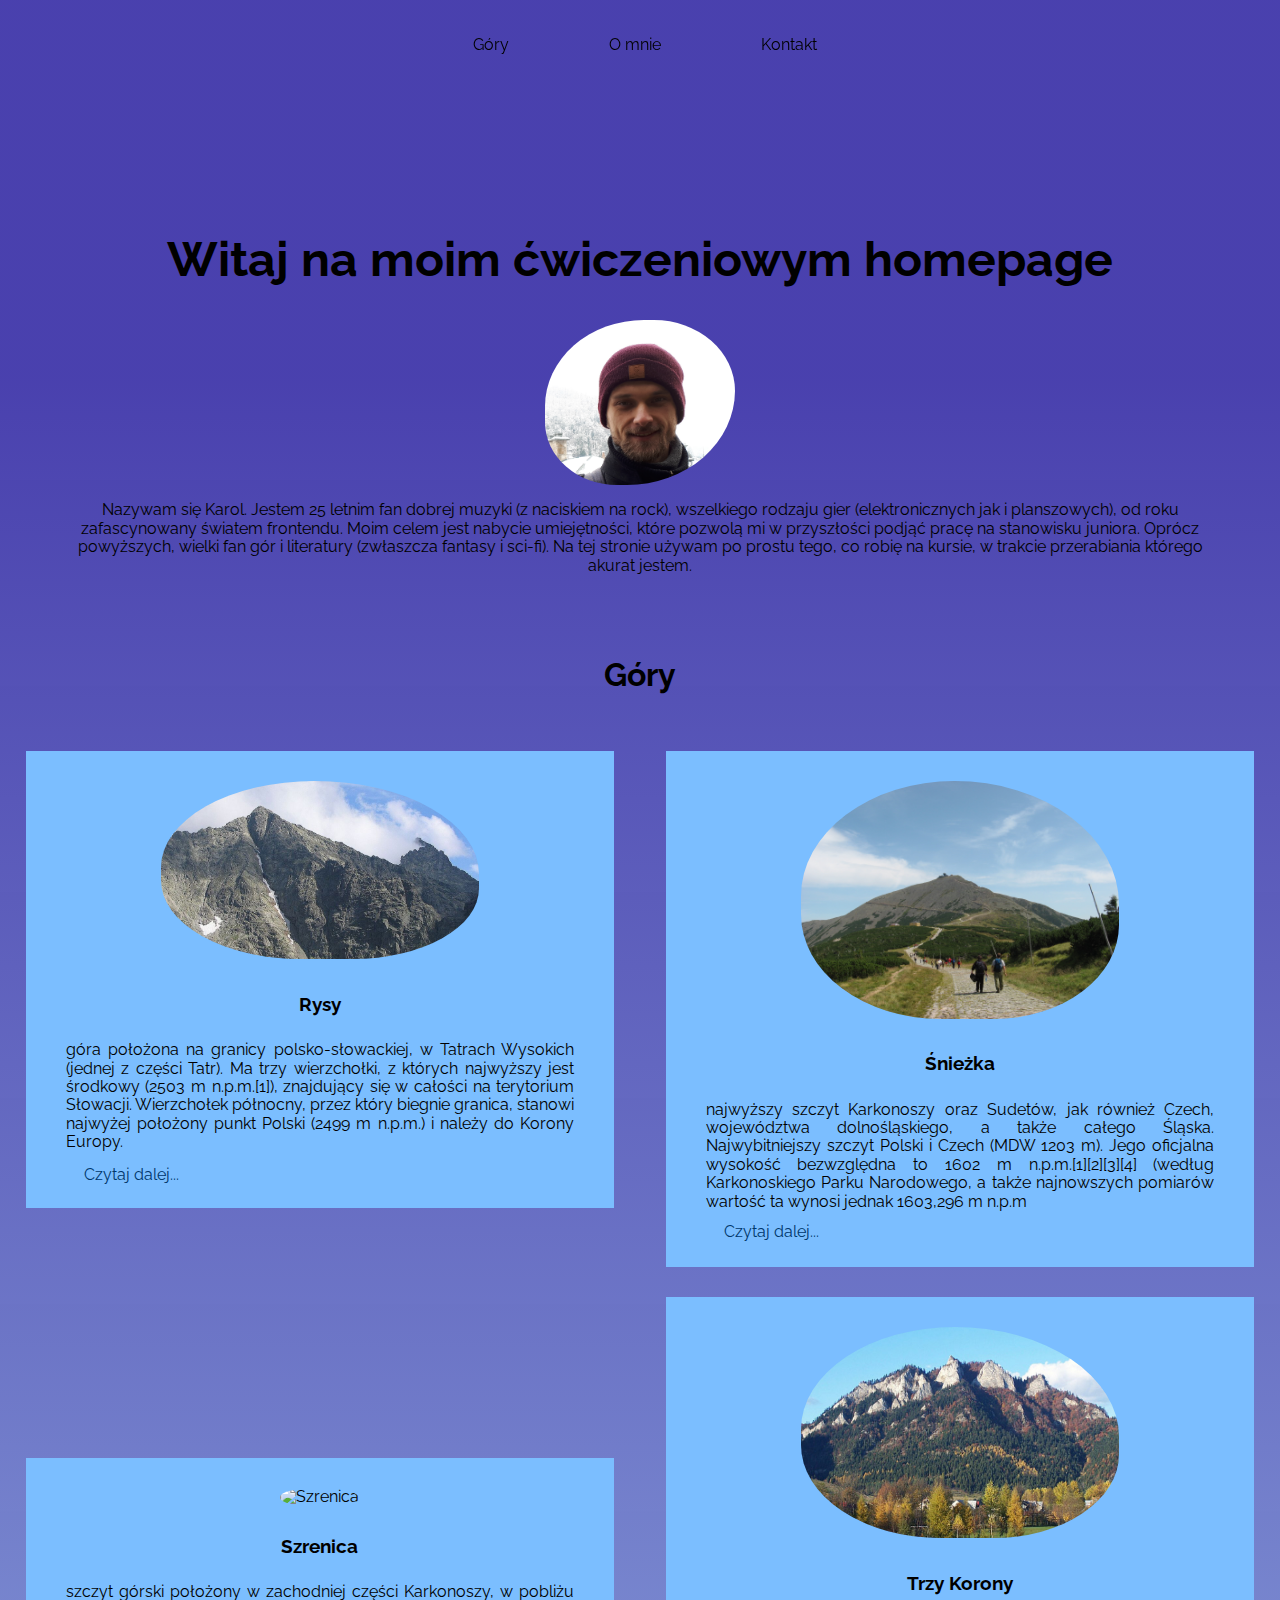
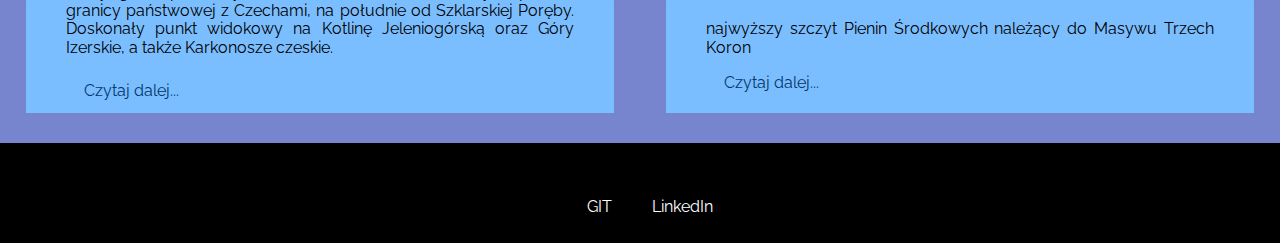
==== index.html @ 185f8877 "Updates" ====
<!DOCTYPE html>
<html lang="pl">
<head>
  <meta charset="UTF-8">
  <meta name="viewport" content="width=device-width, initial-scale=1.0">
  <meta http-equiv="X-UA-Compatible" content="ie=edge">
	<title>myMountains</title>
	<link href="https://fonts.googleapis.com/css?family=Raleway:400,700&display=swap&subset=latin-ext" rel="stylesheet">
	<link rel="stylesheet" href="css/main.css">
  <script src="https://kit.fontawesome.com/187335cbf2.js"></script>
  <script src="js/main.js" defer></script>
</head>
<body>
  <nav class="navigation navigation--js" id="nav">
    <ul class="navigation__list">
        <li class="navigation__item"><a href="#mountains" class="navigation__link"><i class="fas fa-mountain"></i>Góry</a></li>
        <li class="navigation__item"><a href="#about" class="navigation__link"><i class="fas fa-male"></i>O mnie</a></li>
        <li class="navigation__item"><a href="contact.html" class="navigation__link" target="_blank"><i class="fas fa-file-signature"></i>Kontakt</a></li>
    </ul>
  </nav>
  <button class="menu__switcher menu__switcher--js " aria-label="open the menu"><i class="fas fa-bars"></i></button>
  <header class="header" id="about">
    <h1 class="header__title">Witaj na moim ćwiczeniowym homepage</h1>
    <div class="header__container">
      <img class="header__img" src="assets/img/img.png" alt="Karol Chilimoniuk">
      <p class="header__paragraph">Nazywam się Karol. Jestem 25 letnim fan dobrej muzyki (z naciskiem na rock), wszelkiego rodzaju gier (elektronicznych jak i planszowych), od roku zafascynowany światem frontendu. Moim celem jest nabycie umiejętności, które pozwolą mi w przyszłości podjąć pracę na stanowisku juniora. Oprócz powyższych, wielki fan gór i literatury (zwłaszcza fantasy i sci-fi). Na tej stronie używam po prostu tego, co robię na kursie, w trakcie przerabiania którego akurat jestem.</p>
    </div> 
  </header>
  <main class="main">
    <h2 class="main__title" id="mountains">Góry</h2>
    <article class="main__article">
      <div class="img__container"><img class="main__article-img" src="assets/img/rysy.jpg" alt="Rysy"></div>
      <h3 class="main__article-title">
        Rysy
      </h3>
      <p class="main__article-paragraph"> góra położona na granicy polsko-słowackiej, w Tatrach Wysokich (jednej z części Tatr). Ma trzy wierzchołki, z których najwyższy jest środkowy (2503 m n.p.m.[1]), znajdujący się w całości na terytorium Słowacji. Wierzchołek północny, przez który biegnie granica, stanowi najwyżej położony punkt Polski (2499 m n.p.m.) i należy do Korony Europy.</p>
      <a href="#" class="main__article-link">Czytaj dalej...</a>
    </article>
    <article class="main__article">
      <div class="img__container"><img class="main__article-img" src="assets/img/sniezka.jpg" alt="Śnieżka"></div>
      <h3 class="main__article-title">
        Śnieżka
      </h3>
      <p class="main__article-paragraph">najwyższy szczyt Karkonoszy oraz Sudetów, jak również Czech, województwa dolnośląskiego, a także całego Śląska. Najwybitniejszy szczyt Polski i Czech (MDW 1203 m). Jego oficjalna wysokość bezwzględna to 1602 m n.p.m.[1][2][3][4] (według Karkonoskiego Parku Narodowego, a także najnowszych pomiarów wartość ta wynosi jednak 1603,296 m n.p.m</p>
      <a href="#" class="main__article-link">Czytaj dalej...</a>
    </article>
    <article class="main__article">
      <div class="img__container"><img class="main__article-img" src="assets/img/szrenica.jpg" alt="Szrenica"></div>
      <h3 class="main__article-title">
        Szrenica
      </h3>
      <p class="main__article-paragraph">szczyt górski położony w zachodniej części Karkonoszy, w pobliżu granicy państwowej z Czechami, na południe od Szklarskiej Poręby. Doskonały punkt widokowy na Kotlinę Jeleniogórską oraz Góry Izerskie, a także Karkonosze czeskie.</p>
      <a href="#" class="main__article-link">Czytaj dalej...</a>
    </article>
    <article class="main__article">
      <div class="img__container"><img class="main__article-img" src="assets/img/trzy korony.jpg" alt="Trzy Korony"></div>
      <h3 class="main__article-title">
          Trzy Korony
      </h3>
      <p class="main__article-paragraph">najwyższy szczyt Pienin Środkowych należący do Masywu Trzech Koron</p>
      <a href="#" class="main__article-link">Czytaj dalej...</a>
    </article>
  </main>
  <footer class="footer">
    <nav class="navigation__footer">
        <ul class="navigation__footer-list">
          <li class="navigation__footer-item"><a href="https://github.com/KarolChilimoniuk" class="navigation__link--color" target="_blank"><i class="fab fa-github-square"></i>GIT</a></li>
          <li class="navigation__footer-item"><a href="" class="navigation__link--color"><i class="fab fa-linkedin"></i>LinkedIn</a></li>
        </ul>
    </nav>
    <a href="#nav"><i class="fas fa-arrow-circle-up"></i></a> 
  </footer>
  
</body>
</html>
---- css/main.css ----
/*! normalize.css v8.0.1 | MIT License | github.com/necolas/normalize.css */
/* Document
   ========================================================================== */
/**
 * 1. Correct the line height in all browsers.
 * 2. Prevent adjustments of font size after orientation changes in iOS.
 */
html {
  line-height: 1.15;
  /* 1 */
  -webkit-text-size-adjust: 100%;
  /* 2 */ }

/* Sections
   ========================================================================== */
/**
 * Remove the margin in all browsers.
 */
body {
  margin: 0; }

/**
 * Render the `main` element consistently in IE.
 */
main {
  display: block; }

/**
 * Correct the font size and margin on `h1` elements within `section` and
 * `article` contexts in Chrome, Firefox, and Safari.
 */
h1 {
  font-size: 2em;
  margin: 0.67em 0; }

/* Grouping content
   ========================================================================== */
/**
 * 1. Add the correct box sizing in Firefox.
 * 2. Show the overflow in Edge and IE.
 */
hr {
  -webkit-box-sizing: content-box;
          box-sizing: content-box;
  /* 1 */
  height: 0;
  /* 1 */
  overflow: visible;
  /* 2 */ }

/**
 * 1. Correct the inheritance and scaling of font size in all browsers.
 * 2. Correct the odd `em` font sizing in all browsers.
 */
pre {
  font-family: monospace, monospace;
  /* 1 */
  font-size: 1em;
  /* 2 */ }

/* Text-level semantics
   ========================================================================== */
/**
 * Remove the gray background on active links in IE 10.
 */
a {
  background-color: transparent; }

/**
 * 1. Remove the bottom border in Chrome 57-
 * 2. Add the correct text decoration in Chrome, Edge, IE, Opera, and Safari.
 */
abbr[title] {
  border-bottom: none;
  /* 1 */
  text-decoration: underline;
  /* 2 */
  -webkit-text-decoration: underline dotted;
          text-decoration: underline dotted;
  /* 2 */ }

/**
 * Add the correct font weight in Chrome, Edge, and Safari.
 */
b,
strong {
  font-weight: bolder; }

/**
 * 1. Correct the inheritance and scaling of font size in all browsers.
 * 2. Correct the odd `em` font sizing in all browsers.
 */
code,
kbd,
samp {
  font-family: monospace, monospace;
  /* 1 */
  font-size: 1em;
  /* 2 */ }

/**
 * Add the correct font size in all browsers.
 */
small {
  font-size: 80%; }

/**
 * Prevent `sub` and `sup` elements from affecting the line height in
 * all browsers.
 */
sub,
sup {
  font-size: 75%;
  line-height: 0;
  position: relative;
  vertical-align: baseline; }

sub {
  bottom: -0.25em; }

sup {
  top: -0.5em; }

/* Embedded content
   ========================================================================== */
/**
 * Remove the border on images inside links in IE 10.
 */
img {
  border-style: none; }

/* Forms
   ========================================================================== */
/**
 * 1. Change the font styles in all browsers.
 * 2. Remove the margin in Firefox and Safari.
 */
button,
input,
optgroup,
select,
textarea {
  font-family: inherit;
  /* 1 */
  font-size: 100%;
  /* 1 */
  line-height: 1.15;
  /* 1 */
  margin: 0;
  /* 2 */ }

/**
 * Show the overflow in IE.
 * 1. Show the overflow in Edge.
 */
button,
input {
  /* 1 */
  overflow: visible; }

/**
 * Remove the inheritance of text transform in Edge, Firefox, and IE.
 * 1. Remove the inheritance of text transform in Firefox.
 */
button,
select {
  /* 1 */
  text-transform: none; }

/**
 * Correct the inability to style clickable types in iOS and Safari.
 */
button,
[type="button"],
[type="reset"],
[type="submit"] {
  -webkit-appearance: button; }

/**
 * Remove the inner border and padding in Firefox.
 */
button::-moz-focus-inner,
[type="button"]::-moz-focus-inner,
[type="reset"]::-moz-focus-inner,
[type="submit"]::-moz-focus-inner {
  border-style: none;
  padding: 0; }

/**
 * Restore the focus styles unset by the previous rule.
 */
button:-moz-focusring,
[type="button"]:-moz-focusring,
[type="reset"]:-moz-focusring,
[type="submit"]:-moz-focusring {
  outline: 1px dotted ButtonText; }

/**
 * Correct the padding in Firefox.
 */
fieldset {
  padding: 0.35em 0.75em 0.625em; }

/**
 * 1. Correct the text wrapping in Edge and IE.
 * 2. Correct the color inheritance from `fieldset` elements in IE.
 * 3. Remove the padding so developers are not caught out when they zero out
 *    `fieldset` elements in all browsers.
 */
legend {
  -webkit-box-sizing: border-box;
          box-sizing: border-box;
  /* 1 */
  color: inherit;
  /* 2 */
  display: table;
  /* 1 */
  max-width: 100%;
  /* 1 */
  padding: 0;
  /* 3 */
  white-space: normal;
  /* 1 */ }

/**
 * Add the correct vertical alignment in Chrome, Firefox, and Opera.
 */
progress {
  vertical-align: baseline; }

/**
 * Remove the default vertical scrollbar in IE 10+.
 */
textarea {
  overflow: auto; }

/**
 * 1. Add the correct box sizing in IE 10.
 * 2. Remove the padding in IE 10.
 */
[type="checkbox"],
[type="radio"] {
  -webkit-box-sizing: border-box;
          box-sizing: border-box;
  /* 1 */
  padding: 0;
  /* 2 */ }

/**
 * Correct the cursor style of increment and decrement buttons in Chrome.
 */
[type="number"]::-webkit-inner-spin-button,
[type="number"]::-webkit-outer-spin-button {
  height: auto; }

/**
 * 1. Correct the odd appearance in Chrome and Safari.
 * 2. Correct the outline style in Safari.
 */
[type="search"] {
  -webkit-appearance: textfield;
  /* 1 */
  outline-offset: -2px;
  /* 2 */ }

/**
 * Remove the inner padding in Chrome and Safari on macOS.
 */
[type="search"]::-webkit-search-decoration {
  -webkit-appearance: none; }

/**
 * 1. Correct the inability to style clickable types in iOS and Safari.
 * 2. Change font properties to `inherit` in Safari.
 */
::-webkit-file-upload-button {
  -webkit-appearance: button;
  /* 1 */
  font: inherit;
  /* 2 */ }

/* Interactive
   ========================================================================== */
/*
 * Add the correct display in Edge, IE 10+, and Firefox.
 */
details {
  display: block; }

/*
 * Add the correct display in all browsers.
 */
summary {
  display: list-item; }

/* Misc
   ========================================================================== */
/**
 * Add the correct display in IE 10+.
 */
template {
  display: none; }

/**
 * Add the correct display in IE 10.
 */
[hidden] {
  display: none; }

/*contact*/
.contact {
  display: -webkit-box;
  display: -ms-flexbox;
  display: flex;
  -webkit-box-orient: vertical;
  -webkit-box-direction: normal;
      -ms-flex-direction: column;
          flex-direction: column;
  -ms-grid-column-span: 2;
  grid-column-end: 4;
  -ms-grid-column: 2;
      grid-column-start: 2;
  -ms-grid-row-span: 2;
  grid-row-end: 4;
  -ms-grid-row: 2;
      grid-row-start: 2;
  padding: 40px 0 40px 0; }
  .contact .introduction {
    display: -webkit-box;
    display: -ms-flexbox;
    display: flex;
    -webkit-box-orient: vertical;
    -webkit-box-direction: normal;
        -ms-flex-direction: column;
            flex-direction: column;
    padding: 120px 60px 20px 60px;
    text-align: center; }
    .contact .introduction__img {
      border-bottom-right-radius: 60%;
      border-bottom-left-radius: 40%;
      border-top-left-radius: 55%;
      border-top-right-radius: 45%;
      margin: auto;
      width: 190px; }
    .contact .introduction__paragraph {
      text-align: justify; }
      .contact .introduction__paragraph--transform {
        text-transform: uppercase; }
  .contact .form__container {
    -webkit-box-align: center;
        -ms-flex-align: center;
            align-items: center;
    display: -webkit-box;
    display: -ms-flexbox;
    display: flex;
    -webkit-box-orient: vertical;
    -webkit-box-direction: normal;
        -ms-flex-direction: column;
            flex-direction: column; }
    .contact .form__container .form {
      -webkit-box-align: center;
          -ms-flex-align: center;
              align-items: center;
      display: -webkit-box;
      display: -ms-flexbox;
      display: flex;
      -webkit-box-orient: vertical;
      -webkit-box-direction: normal;
          -ms-flex-direction: column;
              flex-direction: column;
      width: 80%; }
      .contact .form__container .form__paragraph {
        -ms-flex-line-pack: center;
            align-content: center;
        display: -webkit-box;
        display: -ms-flexbox;
        display: flex;
        -webkit-box-orient: vertical;
        -webkit-box-direction: normal;
            -ms-flex-direction: column;
                flex-direction: column;
        width: 90%; }
      .contact .form__container .form__label {
        margin-bottom: 10px; }
      .contact .form__container .form__input {
        background-color: transparent;
        border: 0;
        border-bottom: 2px solid #72EABA; }
        .contact .form__container .form__input--css-style {
          background-color: transparent;
          border: 1px solid #000;
          margin: auto;
          padding: 10px;
          width: 150px; }
          .contact .form__container .form__input--css-style:hover {
            color: #fff;
            border: 1px solid #fff; }
        .contact .form__container .form__input::-webkit-input-placeholder {
          color: #fff; }
        .contact .form__container .form__input::-moz-placeholder {
          color: #fff; }
        .contact .form__container .form__input:-ms-input-placeholder {
          color: #fff; }
        .contact .form__container .form__input::-ms-input-placeholder {
          color: #fff; }
        .contact .form__container .form__input::placeholder {
          color: #fff; }
      .contact .form__container .form__textarea {
        height: 100px; }

html {
  -webkit-box-sizing: border-box;
          box-sizing: border-box;
  font-family: 'Raleway', sans-serif; }

*, *:before, *:after {
  -webkit-box-sizing: inherit;
          box-sizing: inherit; }

body {
  background: -webkit-gradient(linear, left top, left bottom, color-stop(21%, rgba(69, 60, 172, 0.975228)), color-stop(90%, #7785ce));
  background: -webkit-linear-gradient(top, rgba(69, 60, 172, 0.975228) 21%, #7785ce 90%);
  background: -o-linear-gradient(top, rgba(69, 60, 172, 0.975228) 21%, #7785ce 90%);
  background: linear-gradient(180deg, rgba(69, 60, 172, 0.975228) 21%, #7785ce 90%);
  display: -ms-grid;
  display: grid;
  -ms-grid-columns: 1fr;
  grid-template-columns: 1fr;
  -ms-grid-rows: 80px auto auto 50px;
  grid-template-rows: 80px auto auto 50px;
  min-height: 100vh; }

/*navigation */
.navigation {
  background: transparent;
  display: none;
  position: fixed;
  width: 100%;
  z-index: 2; }
  .navigation__list {
    display: -webkit-box;
    display: -ms-flexbox;
    display: flex;
    -webkit-box-orient: vertical;
    -webkit-box-direction: normal;
        -ms-flex-direction: column;
            flex-direction: column;
    list-style-type: none;
    padding: 0;
    text-align: center; }
    @media screen and (min-width: 641px) {
      .navigation__list {
        -webkit-box-orient: horizontal;
        -webkit-box-direction: normal;
            -ms-flex-direction: row;
                flex-direction: row;
        -webkit-box-pack: center;
            -ms-flex-pack: center;
                justify-content: center; } }
  @media screen and (min-width: 641px) {
    .navigation__item:nth-of-type(1) {
      margin-right: 45px; } }
  @media screen and (min-width: 641px) {
    .navigation__item:nth-of-type(2) {
      margin-left: 45px;
      margin-right: 45px; } }
  @media screen and (min-width: 641px) {
    .navigation__item:nth-of-type(3) {
      margin-left: 45px; } }
  .navigation__link {
    color: #000;
    line-height: 45px;
    text-decoration: none;
    -webkit-transition: color 0.2s linear;
    -o-transition: color 0.2s linear;
    transition: color 0.2s linear; }
    .navigation__link .fa-mountain, .navigation__link .fa-github-square, .navigation__link .fa-linkedin, .navigation__link .fa-male, .navigation__link .fa-file-signature {
      font-size: 2rem;
      margin-right: 10px; }
  .navigation__link:hover {
    color: #72EABA; }
  @media screen and (min-width: 641px) {
    .navigation {
      display: block; } }

.navigation--visible {
  background-color: #A6CEF4;
  display: block;
  width: 100%;
  z-index: 2; }

.menu__switcher {
  background-color: transparent;
  border: 0;
  height: 50px;
  left: 20px;
  position: fixed;
  top: 20px;
  width: 50px;
  z-index: 2; }
  .menu__switcher .fa-bars, .menu__switcher .fa-times {
    font-size: 2rem; }
  @media screen and (min-width: 641px) {
    .menu__switcher {
      display: none; } }

/*header*/
.header {
  -ms-grid-row-span: 1;
  grid-row-end: 3;
  -ms-grid-row: 2;
      grid-row-start: 2;
  padding: 120px 60px 20px 60px;
  text-align: center; }
  .header__title {
    font-size: 3rem; }
  .header__container {
    display: -webkit-box;
    display: -ms-flexbox;
    display: flex;
    -webkit-box-orient: vertical;
    -webkit-box-direction: normal;
        -ms-flex-direction: column;
            flex-direction: column;
    -webkit-box-pack: center;
        -ms-flex-pack: center;
            justify-content: center; }
  .header__img {
    border-top-left-radius: 55%;
    border-top-right-radius: 45%;
    border-bottom-right-radius: 60%;
    border-bottom-left-radius: 40%;
    margin: auto;
    width: 190px; }

/*main*/
.main {
  -webkit-box-align: center;
      -ms-flex-align: center;
          align-items: center;
  display: -webkit-box;
  display: -ms-flexbox;
  display: flex;
  -webkit-box-orient: vertical;
  -webkit-box-direction: normal;
      -ms-flex-flow: column wrap;
          flex-flow: column wrap;
  -ms-grid-row-span: 1;
  grid-row-end: 4;
  -ms-grid-row: 3;
      grid-row-start: 3;
  -webkit-box-pack: justify;
      -ms-flex-pack: justify;
          justify-content: space-between;
  overflow: hidden;
  padding-top: 20px; }
  .main__title {
    -ms-flex-preferred-size: 100%;
        flex-basis: 100%;
    font-size: 2rem;
    text-align: center; }
    @media screen and (min-width: 641px) {
      .main__title {
        padding-bottom: 30px; } }
  .main__article {
    background-color: #7BBEFF;
    display: -webkit-box;
    display: -ms-flexbox;
    display: flex;
    -webkit-box-orient: vertical;
    -webkit-box-direction: normal;
        -ms-flex-direction: column;
            flex-direction: column;
    margin-bottom: 30px;
    -webkit-box-ordinal-group: 2;
        -ms-flex-order: 1;
            order: 1;
    padding: 30px 30px 30px 30px;
    position: relative;
    width: 90%; }
    .main__article .img__container {
      text-align: center; }
      .main__article .img__container .main__article-img {
        border-bottom-left-radius: 50%;
        border-bottom-right-radius: 45%;
        border-top-left-radius: 55%;
        border-top-right-radius: 59%;
        -webkit-transition: height 0.2s linear, width 0.2s linear;
        -o-transition: height 0.2s linear, width 0.2s linear;
        transition: height 0.2s linear, width 0.2s linear;
        width: 60%; }
      .main__article .img__container:hover > .main__article-img {
        width: 70%; }
    .main__article-title {
      margin: 0;
      padding-top: 30px;
      text-align: center; }
    .main__article:nth-of-type(3), .main__article:nth-of-type(4) {
      -ms-flex-item-align: end;
          align-self: flex-end; }
    @media screen and (min-width: 641px) {
      .main__article {
        width: 46%; } }
  .main__article-paragraph {
    text-align: justify;
    padding: 10px; }
  .main__article-link {
    bottom: 5%;
    color: #00376C;
    left: 10%;
    cursor: pointer;
    position: absolute;
    text-decoration: none; }
    .main__article-link:hover {
      color: #fff; }
  @media screen and (min-width: 641px) {
    .main {
      -webkit-box-align: start;
          -ms-flex-align: start;
              align-items: flex-start;
      -webkit-box-orient: horizontal;
      -webkit-box-direction: normal;
          -ms-flex-direction: row;
              flex-direction: row;
      -ms-flex-pack: distribute;
          justify-content: space-around; } }

/*footer*/
.footer {
  background-color: #000;
  -ms-grid-row-span: 1;
  grid-row-end: 5;
  -ms-grid-row: 4;
      grid-row-start: 4;
  padding: 40px 0 60px 0;
  position: relative; }
  .footer .navigation__footer {
    position: relative; }
    .footer .navigation__footer-list {
      display: -webkit-box;
      display: -ms-flexbox;
      display: flex;
      margin: 0;
      -webkit-box-pack: center;
          -ms-flex-pack: center;
              justify-content: center; }
    .footer .navigation__footer-item .navigation__link--color {
      color: #fff;
      text-decoration: none; }
      .footer .navigation__footer-item .navigation__link--color:nth-of-type(1) {
        margin-right: 30px; }
      .footer .navigation__footer-item .navigation__link--color:nth-of-type(2) {
        margin-left: 30px; }
      .footer .navigation__footer-item .navigation__link--color .fa-github-square, .footer .navigation__footer-item .navigation__link--color .fa-linkedin {
        font-size: 2rem;
        margin-right: 10px; }
      .footer .navigation__footer-item .navigation__link--color:hover {
        color: #00F; }
  .footer .fa-arrow-circle-up {
    color: #fff;
    font-size: 2rem;
    left: 90%;
    position: absolute;
    top: 50%;
    -webkit-transform: translateY(-50%);
        -ms-transform: translateY(-50%);
            transform: translateY(-50%);
    -webkit-transition: color 0.2s linear;
    -o-transition: color 0.2s linear;
    transition: color 0.2s linear; }
    .footer .fa-arrow-circle-up:hover {
      color: #00f; }

/*# sourceMappingURL=main.css.map */
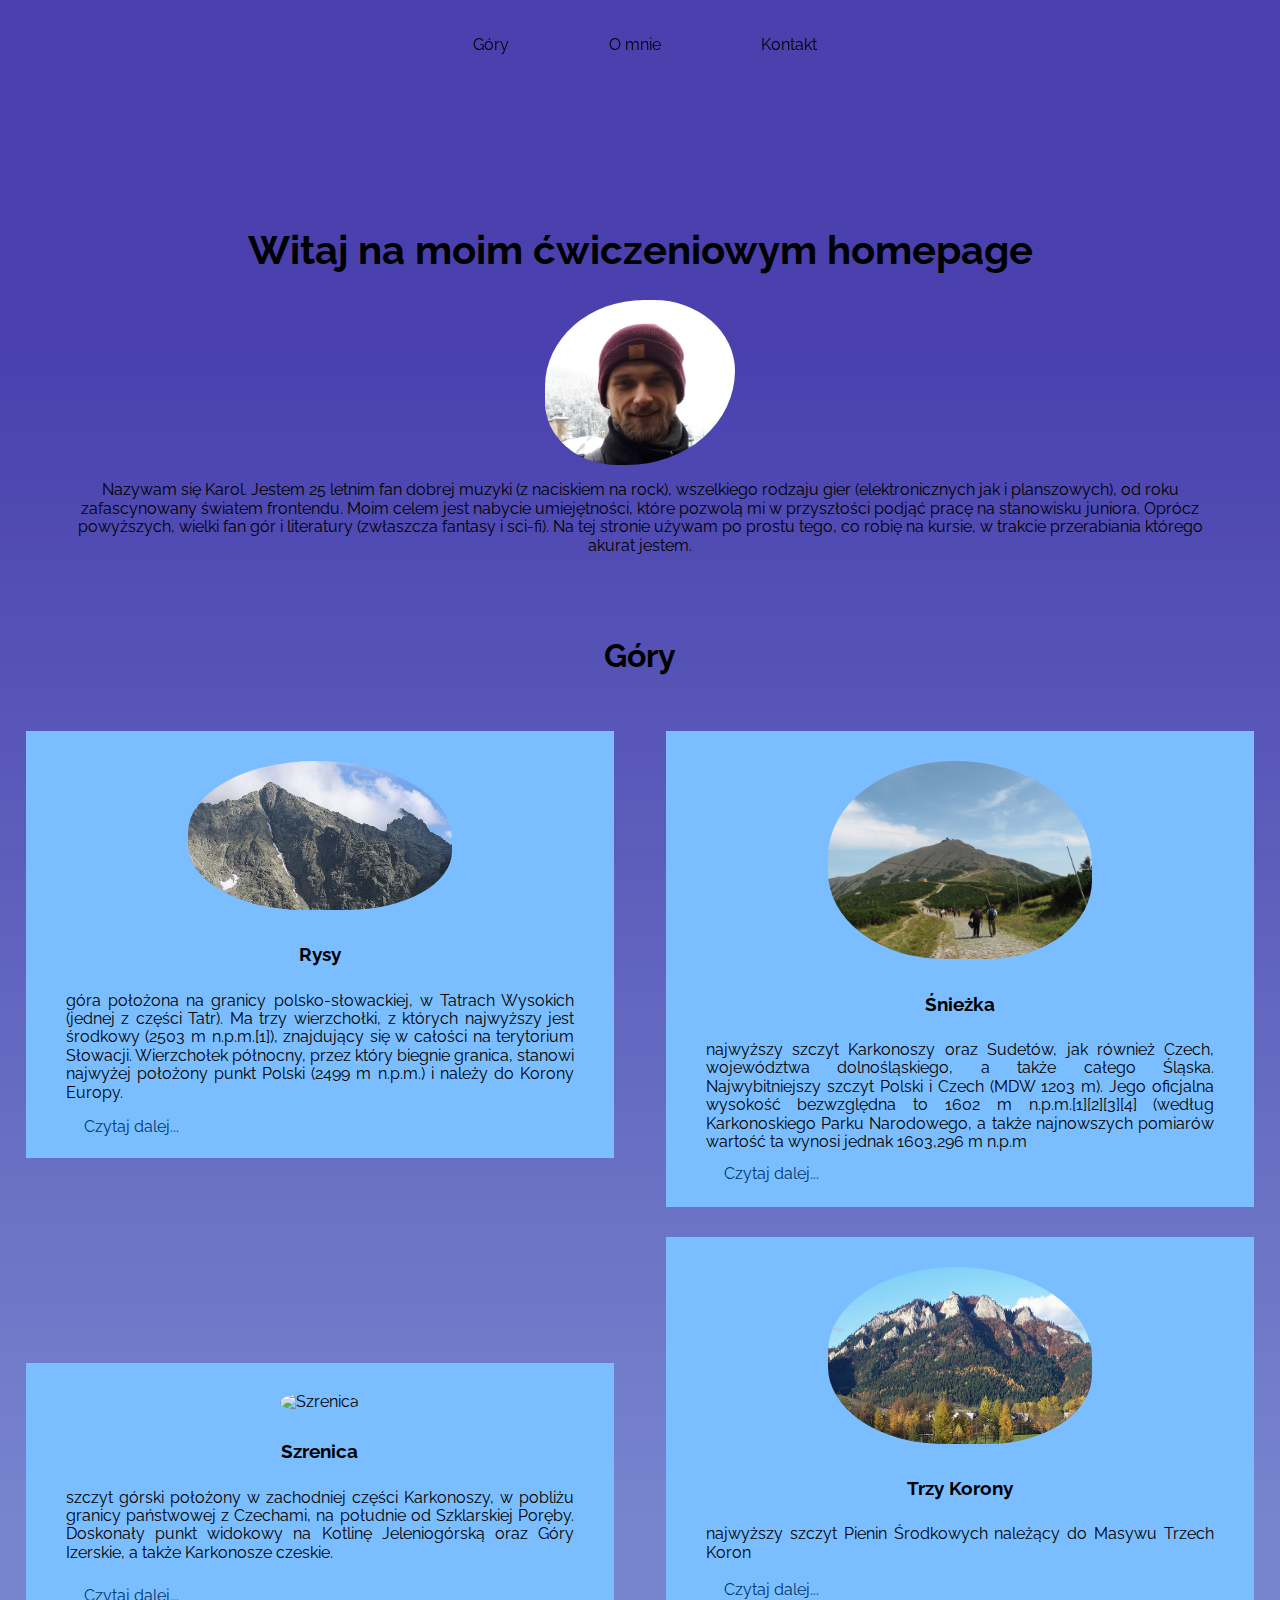
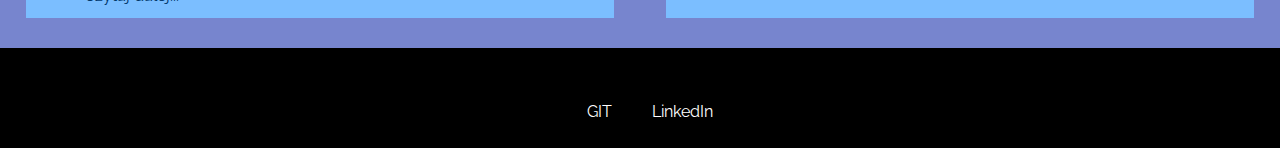
==== commit fe76f096: "Updates" ====
--- a/index.html
+++ b/index.html
@@ -11,7 +11,7 @@
   <script src="js/main.js" defer></script>
 </head>
 <body>
-  <nav class="navigation navigation--js" id="nav">
+  <nav class="navigation navigation--js">
     <ul class="navigation__list">
         <li class="navigation__item"><a href="#mountains" class="navigation__link"><i class="fas fa-mountain"></i>Góry</a></li>
         <li class="navigation__item"><a href="#about" class="navigation__link"><i class="fas fa-male"></i>O mnie</a></li>
@@ -68,7 +68,7 @@
           <li class="navigation__footer-item"><a href="" class="navigation__link--color"><i class="fab fa-linkedin"></i>LinkedIn</a></li>
         </ul>
     </nav>
-    <a href="#nav"><i class="fas fa-arrow-circle-up"></i></a> 
+    <a href="#about"><i class="fas fa-arrow-circle-up"></i></a> 
   </footer>
   
 </body>
--- a/css/main.css
+++ b/css/main.css
@@ -306,6 +306,281 @@
  */
 [hidden] {
   display: none; }
+
+html {
+  -webkit-box-sizing: border-box;
+          box-sizing: border-box;
+  font-family: 'Raleway', sans-serif; }
+
+*, *:before, *:after {
+  -webkit-box-sizing: inherit;
+          box-sizing: inherit; }
+
+body {
+  background: -webkit-gradient(linear, left top, left bottom, color-stop(21%, rgba(69, 60, 172, 0.975228)), color-stop(90%, #7785ce));
+  background: -webkit-linear-gradient(top, rgba(69, 60, 172, 0.975228) 21%, #7785ce 90%);
+  background: -o-linear-gradient(top, rgba(69, 60, 172, 0.975228) 21%, #7785ce 90%);
+  background: linear-gradient(180deg, rgba(69, 60, 172, 0.975228) 21%, #7785ce 90%);
+  display: -ms-grid;
+  display: grid;
+  -ms-grid-columns: 1fr;
+  grid-template-columns: 1fr;
+  -ms-grid-rows: 80px auto auto 50px;
+  grid-template-rows: 80px auto auto 50px;
+  min-height: 100vh; }
+
+/*navigation */
+.navigation {
+  background: transparent;
+  display: none;
+  position: fixed;
+  width: 100%;
+  z-index: 2; }
+  .navigation__list {
+    display: -webkit-box;
+    display: -ms-flexbox;
+    display: flex;
+    -webkit-box-orient: vertical;
+    -webkit-box-direction: normal;
+        -ms-flex-direction: column;
+            flex-direction: column;
+    list-style-type: none;
+    padding: 0;
+    text-align: center; }
+    @media screen and (min-width: 641px) {
+      .navigation__list {
+        -webkit-box-orient: horizontal;
+        -webkit-box-direction: normal;
+            -ms-flex-direction: row;
+                flex-direction: row;
+        -webkit-box-pack: center;
+            -ms-flex-pack: center;
+                justify-content: center; } }
+  @media screen and (min-width: 641px) {
+    .navigation__item:nth-of-type(1) {
+      margin-right: 45px; } }
+  @media screen and (min-width: 641px) {
+    .navigation__item:nth-of-type(2) {
+      margin-left: 45px;
+      margin-right: 45px; } }
+  @media screen and (min-width: 641px) {
+    .navigation__item:nth-of-type(3) {
+      margin-left: 45px; } }
+  .navigation__link {
+    color: #000;
+    line-height: 45px;
+    text-decoration: none;
+    -webkit-transition: color 0.2s linear;
+    -o-transition: color 0.2s linear;
+    transition: color 0.2s linear; }
+    .navigation__link .fa-mountain, .navigation__link .fa-github-square, .navigation__link .fa-linkedin, .navigation__link .fa-male, .navigation__link .fa-file-signature {
+      font-size: 2rem;
+      margin-right: 10px; }
+  .navigation__link:hover {
+    color: #72EABA; }
+  @media screen and (min-width: 641px) {
+    .navigation {
+      display: block; } }
+
+.navigation--visible {
+  background-color: #A6CEF4;
+  display: block;
+  width: 100%;
+  z-index: 2; }
+
+.menu__switcher {
+  background-color: transparent;
+  border: 0;
+  height: 50px;
+  left: 20px;
+  position: fixed;
+  top: 20px;
+  width: 50px;
+  z-index: 2; }
+  .menu__switcher .fa-bars, .menu__switcher .fa-times {
+    font-size: 2rem; }
+  @media screen and (min-width: 641px) {
+    .menu__switcher {
+      display: none; } }
+
+/*header*/
+.header {
+  -webkit-box-align: center;
+      -ms-flex-align: center;
+          align-items: center;
+  display: -webkit-box;
+  display: -ms-flexbox;
+  display: flex;
+  -webkit-box-orient: vertical;
+  -webkit-box-direction: normal;
+      -ms-flex-direction: column;
+          flex-direction: column;
+  -ms-grid-row-span: 1;
+  grid-row-end: 3;
+  -ms-grid-row: 2;
+      grid-row-start: 2;
+  padding: 120px 60px 20px 60px;
+  text-align: center; }
+  .header__title {
+    font-size: 2.5rem; }
+  .header__container {
+    display: -webkit-box;
+    display: -ms-flexbox;
+    display: flex;
+    -webkit-box-orient: vertical;
+    -webkit-box-direction: normal;
+        -ms-flex-direction: column;
+            flex-direction: column;
+    -webkit-box-pack: center;
+        -ms-flex-pack: center;
+            justify-content: center; }
+  .header__img {
+    border-top-left-radius: 55%;
+    border-top-right-radius: 45%;
+    border-bottom-right-radius: 60%;
+    border-bottom-left-radius: 40%;
+    margin: auto;
+    width: 190px; }
+
+/*main*/
+.main {
+  -webkit-box-align: center;
+      -ms-flex-align: center;
+          align-items: center;
+  display: -webkit-box;
+  display: -ms-flexbox;
+  display: flex;
+  -webkit-box-orient: vertical;
+  -webkit-box-direction: normal;
+      -ms-flex-flow: column wrap;
+          flex-flow: column wrap;
+  -ms-grid-row-span: 1;
+  grid-row-end: 4;
+  -ms-grid-row: 3;
+      grid-row-start: 3;
+  overflow: hidden;
+  padding-top: 20px; }
+  .main__title {
+    -ms-flex-preferred-size: 100%;
+        flex-basis: 100%;
+    font-size: 2rem;
+    text-align: center; }
+    @media screen and (min-width: 641px) {
+      .main__title {
+        padding-bottom: 30px; } }
+  .main__article {
+    background-color: #7BBEFF;
+    display: -webkit-box;
+    display: -ms-flexbox;
+    display: flex;
+    -webkit-box-orient: vertical;
+    -webkit-box-direction: normal;
+        -ms-flex-direction: column;
+            flex-direction: column;
+    margin-bottom: 30px;
+    -webkit-box-ordinal-group: 2;
+        -ms-flex-order: 1;
+            order: 1;
+    padding: 30px 30px 30px 30px;
+    position: relative;
+    width: 80%; }
+    .main__article .img__container {
+      text-align: center; }
+      .main__article .img__container .main__article-img {
+        border-bottom-left-radius: 50%;
+        border-bottom-right-radius: 45%;
+        border-top-left-radius: 55%;
+        border-top-right-radius: 59%;
+        -webkit-transition: height 0.2s linear, width 0.2s linear;
+        -o-transition: height 0.2s linear, width 0.2s linear;
+        transition: height 0.2s linear, width 0.2s linear;
+        width: 50%; }
+      .main__article .img__container:hover > .main__article-img {
+        width: 70%; }
+    .main__article-title {
+      margin: 0;
+      padding-top: 30px;
+      text-align: center; }
+    @media screen and (min-width: 641px) {
+      .main__article:nth-of-type(3) {
+        -ms-flex-item-align: end;
+            align-self: flex-end; } }
+    @media screen and (min-width: 641px) {
+      .main__article:nth-of-type(4) {
+        -ms-flex-item-align: end;
+            align-self: flex-end; } }
+    @media screen and (min-width: 641px) {
+      .main__article {
+        width: 46%; } }
+  .main__article-paragraph {
+    text-align: justify;
+    padding: 10px; }
+  .main__article-link {
+    bottom: 5%;
+    color: #00376C;
+    left: 10%;
+    cursor: pointer;
+    position: absolute;
+    text-decoration: none; }
+    .main__article-link:hover {
+      color: #fff; }
+  @media screen and (min-width: 641px) {
+    .main {
+      -webkit-box-align: start;
+          -ms-flex-align: start;
+              align-items: flex-start;
+      -webkit-box-orient: horizontal;
+      -webkit-box-direction: normal;
+          -ms-flex-direction: row;
+              flex-direction: row;
+      -ms-flex-pack: distribute;
+          justify-content: space-around; } }
+
+/*footer*/
+.footer {
+  background-color: #000;
+  -ms-grid-row-span: 1;
+  grid-row-end: 5;
+  -ms-grid-row: 4;
+      grid-row-start: 4;
+  padding: 40px 0 60px 0;
+  position: relative; }
+  .footer .navigation__footer {
+    position: relative; }
+    .footer .navigation__footer-list {
+      display: -webkit-box;
+      display: -ms-flexbox;
+      display: flex;
+      margin: 0;
+      -webkit-box-pack: center;
+          -ms-flex-pack: center;
+              justify-content: center; }
+    .footer .navigation__footer-item .navigation__link--color {
+      color: #fff;
+      text-decoration: none; }
+      .footer .navigation__footer-item .navigation__link--color:nth-of-type(1) {
+        margin-right: 30px; }
+      .footer .navigation__footer-item .navigation__link--color:nth-of-type(2) {
+        margin-left: 30px; }
+      .footer .navigation__footer-item .navigation__link--color .fa-github-square, .footer .navigation__footer-item .navigation__link--color .fa-linkedin {
+        font-size: 2rem;
+        margin-right: 10px; }
+      .footer .navigation__footer-item .navigation__link--color:hover {
+        color: #00F; }
+  .footer .fa-arrow-circle-up {
+    color: #fff;
+    font-size: 2rem;
+    left: 90%;
+    position: absolute;
+    top: 50%;
+    -webkit-transform: translateY(-50%);
+        -ms-transform: translateY(-50%);
+            transform: translateY(-50%);
+    -webkit-transition: color 0.2s linear;
+    -o-transition: color 0.2s linear;
+    transition: color 0.2s linear; }
+    .footer .fa-arrow-circle-up:hover {
+      color: #00f; }
 
 /*contact*/
 .contact {
@@ -316,10 +591,6 @@
   -webkit-box-direction: normal;
       -ms-flex-direction: column;
           flex-direction: column;
-  -ms-grid-column-span: 2;
-  grid-column-end: 4;
-  -ms-grid-column: 2;
-      grid-column-start: 2;
   -ms-grid-row-span: 2;
   grid-row-end: 4;
   -ms-grid-row: 2;
@@ -342,10 +613,14 @@
       border-top-right-radius: 45%;
       margin: auto;
       width: 190px; }
-    .contact .introduction__paragraph {
-      text-align: justify; }
-      .contact .introduction__paragraph--transform {
-        text-transform: uppercase; }
+    .contact .introduction__link {
+      display: block;
+      color: #000;
+      text-align: center;
+      text-decoration: none;
+      text-transform: uppercase; }
+      .contact .introduction__link:hover {
+        color: #fff; }
   .contact .form__container {
     -webkit-box-align: center;
         -ms-flex-align: center;
@@ -408,267 +683,4 @@
       .contact .form__container .form__textarea {
         height: 100px; }
 
-html {
-  -webkit-box-sizing: border-box;
-          box-sizing: border-box;
-  font-family: 'Raleway', sans-serif; }
-
-*, *:before, *:after {
-  -webkit-box-sizing: inherit;
-          box-sizing: inherit; }
-
-body {
-  background: -webkit-gradient(linear, left top, left bottom, color-stop(21%, rgba(69, 60, 172, 0.975228)), color-stop(90%, #7785ce));
-  background: -webkit-linear-gradient(top, rgba(69, 60, 172, 0.975228) 21%, #7785ce 90%);
-  background: -o-linear-gradient(top, rgba(69, 60, 172, 0.975228) 21%, #7785ce 90%);
-  background: linear-gradient(180deg, rgba(69, 60, 172, 0.975228) 21%, #7785ce 90%);
-  display: -ms-grid;
-  display: grid;
-  -ms-grid-columns: 1fr;
-  grid-template-columns: 1fr;
-  -ms-grid-rows: 80px auto auto 50px;
-  grid-template-rows: 80px auto auto 50px;
-  min-height: 100vh; }
-
-/*navigation */
-.navigation {
-  background: transparent;
-  display: none;
-  position: fixed;
-  width: 100%;
-  z-index: 2; }
-  .navigation__list {
-    display: -webkit-box;
-    display: -ms-flexbox;
-    display: flex;
-    -webkit-box-orient: vertical;
-    -webkit-box-direction: normal;
-        -ms-flex-direction: column;
-            flex-direction: column;
-    list-style-type: none;
-    padding: 0;
-    text-align: center; }
-    @media screen and (min-width: 641px) {
-      .navigation__list {
-        -webkit-box-orient: horizontal;
-        -webkit-box-direction: normal;
-            -ms-flex-direction: row;
-                flex-direction: row;
-        -webkit-box-pack: center;
-            -ms-flex-pack: center;
-                justify-content: center; } }
-  @media screen and (min-width: 641px) {
-    .navigation__item:nth-of-type(1) {
-      margin-right: 45px; } }
-  @media screen and (min-width: 641px) {
-    .navigation__item:nth-of-type(2) {
-      margin-left: 45px;
-      margin-right: 45px; } }
-  @media screen and (min-width: 641px) {
-    .navigation__item:nth-of-type(3) {
-      margin-left: 45px; } }
-  .navigation__link {
-    color: #000;
-    line-height: 45px;
-    text-decoration: none;
-    -webkit-transition: color 0.2s linear;
-    -o-transition: color 0.2s linear;
-    transition: color 0.2s linear; }
-    .navigation__link .fa-mountain, .navigation__link .fa-github-square, .navigation__link .fa-linkedin, .navigation__link .fa-male, .navigation__link .fa-file-signature {
-      font-size: 2rem;
-      margin-right: 10px; }
-  .navigation__link:hover {
-    color: #72EABA; }
-  @media screen and (min-width: 641px) {
-    .navigation {
-      display: block; } }
-
-.navigation--visible {
-  background-color: #A6CEF4;
-  display: block;
-  width: 100%;
-  z-index: 2; }
-
-.menu__switcher {
-  background-color: transparent;
-  border: 0;
-  height: 50px;
-  left: 20px;
-  position: fixed;
-  top: 20px;
-  width: 50px;
-  z-index: 2; }
-  .menu__switcher .fa-bars, .menu__switcher .fa-times {
-    font-size: 2rem; }
-  @media screen and (min-width: 641px) {
-    .menu__switcher {
-      display: none; } }
-
-/*header*/
-.header {
-  -ms-grid-row-span: 1;
-  grid-row-end: 3;
-  -ms-grid-row: 2;
-      grid-row-start: 2;
-  padding: 120px 60px 20px 60px;
-  text-align: center; }
-  .header__title {
-    font-size: 3rem; }
-  .header__container {
-    display: -webkit-box;
-    display: -ms-flexbox;
-    display: flex;
-    -webkit-box-orient: vertical;
-    -webkit-box-direction: normal;
-        -ms-flex-direction: column;
-            flex-direction: column;
-    -webkit-box-pack: center;
-        -ms-flex-pack: center;
-            justify-content: center; }
-  .header__img {
-    border-top-left-radius: 55%;
-    border-top-right-radius: 45%;
-    border-bottom-right-radius: 60%;
-    border-bottom-left-radius: 40%;
-    margin: auto;
-    width: 190px; }
-
-/*main*/
-.main {
-  -webkit-box-align: center;
-      -ms-flex-align: center;
-          align-items: center;
-  display: -webkit-box;
-  display: -ms-flexbox;
-  display: flex;
-  -webkit-box-orient: vertical;
-  -webkit-box-direction: normal;
-      -ms-flex-flow: column wrap;
-          flex-flow: column wrap;
-  -ms-grid-row-span: 1;
-  grid-row-end: 4;
-  -ms-grid-row: 3;
-      grid-row-start: 3;
-  -webkit-box-pack: justify;
-      -ms-flex-pack: justify;
-          justify-content: space-between;
-  overflow: hidden;
-  padding-top: 20px; }
-  .main__title {
-    -ms-flex-preferred-size: 100%;
-        flex-basis: 100%;
-    font-size: 2rem;
-    text-align: center; }
-    @media screen and (min-width: 641px) {
-      .main__title {
-        padding-bottom: 30px; } }
-  .main__article {
-    background-color: #7BBEFF;
-    display: -webkit-box;
-    display: -ms-flexbox;
-    display: flex;
-    -webkit-box-orient: vertical;
-    -webkit-box-direction: normal;
-        -ms-flex-direction: column;
-            flex-direction: column;
-    margin-bottom: 30px;
-    -webkit-box-ordinal-group: 2;
-        -ms-flex-order: 1;
-            order: 1;
-    padding: 30px 30px 30px 30px;
-    position: relative;
-    width: 90%; }
-    .main__article .img__container {
-      text-align: center; }
-      .main__article .img__container .main__article-img {
-        border-bottom-left-radius: 50%;
-        border-bottom-right-radius: 45%;
-        border-top-left-radius: 55%;
-        border-top-right-radius: 59%;
-        -webkit-transition: height 0.2s linear, width 0.2s linear;
-        -o-transition: height 0.2s linear, width 0.2s linear;
-        transition: height 0.2s linear, width 0.2s linear;
-        width: 60%; }
-      .main__article .img__container:hover > .main__article-img {
-        width: 70%; }
-    .main__article-title {
-      margin: 0;
-      padding-top: 30px;
-      text-align: center; }
-    .main__article:nth-of-type(3), .main__article:nth-of-type(4) {
-      -ms-flex-item-align: end;
-          align-self: flex-end; }
-    @media screen and (min-width: 641px) {
-      .main__article {
-        width: 46%; } }
-  .main__article-paragraph {
-    text-align: justify;
-    padding: 10px; }
-  .main__article-link {
-    bottom: 5%;
-    color: #00376C;
-    left: 10%;
-    cursor: pointer;
-    position: absolute;
-    text-decoration: none; }
-    .main__article-link:hover {
-      color: #fff; }
-  @media screen and (min-width: 641px) {
-    .main {
-      -webkit-box-align: start;
-          -ms-flex-align: start;
-              align-items: flex-start;
-      -webkit-box-orient: horizontal;
-      -webkit-box-direction: normal;
-          -ms-flex-direction: row;
-              flex-direction: row;
-      -ms-flex-pack: distribute;
-          justify-content: space-around; } }
-
-/*footer*/
-.footer {
-  background-color: #000;
-  -ms-grid-row-span: 1;
-  grid-row-end: 5;
-  -ms-grid-row: 4;
-      grid-row-start: 4;
-  padding: 40px 0 60px 0;
-  position: relative; }
-  .footer .navigation__footer {
-    position: relative; }
-    .footer .navigation__footer-list {
-      display: -webkit-box;
-      display: -ms-flexbox;
-      display: flex;
-      margin: 0;
-      -webkit-box-pack: center;
-          -ms-flex-pack: center;
-              justify-content: center; }
-    .footer .navigation__footer-item .navigation__link--color {
-      color: #fff;
-      text-decoration: none; }
-      .footer .navigation__footer-item .navigation__link--color:nth-of-type(1) {
-        margin-right: 30px; }
-      .footer .navigation__footer-item .navigation__link--color:nth-of-type(2) {
-        margin-left: 30px; }
-      .footer .navigation__footer-item .navigation__link--color .fa-github-square, .footer .navigation__footer-item .navigation__link--color .fa-linkedin {
-        font-size: 2rem;
-        margin-right: 10px; }
-      .footer .navigation__footer-item .navigation__link--color:hover {
-        color: #00F; }
-  .footer .fa-arrow-circle-up {
-    color: #fff;
-    font-size: 2rem;
-    left: 90%;
-    position: absolute;
-    top: 50%;
-    -webkit-transform: translateY(-50%);
-        -ms-transform: translateY(-50%);
-            transform: translateY(-50%);
-    -webkit-transition: color 0.2s linear;
-    -o-transition: color 0.2s linear;
-    transition: color 0.2s linear; }
-    .footer .fa-arrow-circle-up:hover {
-      color: #00f; }
-
 /*# sourceMappingURL=main.css.map */
